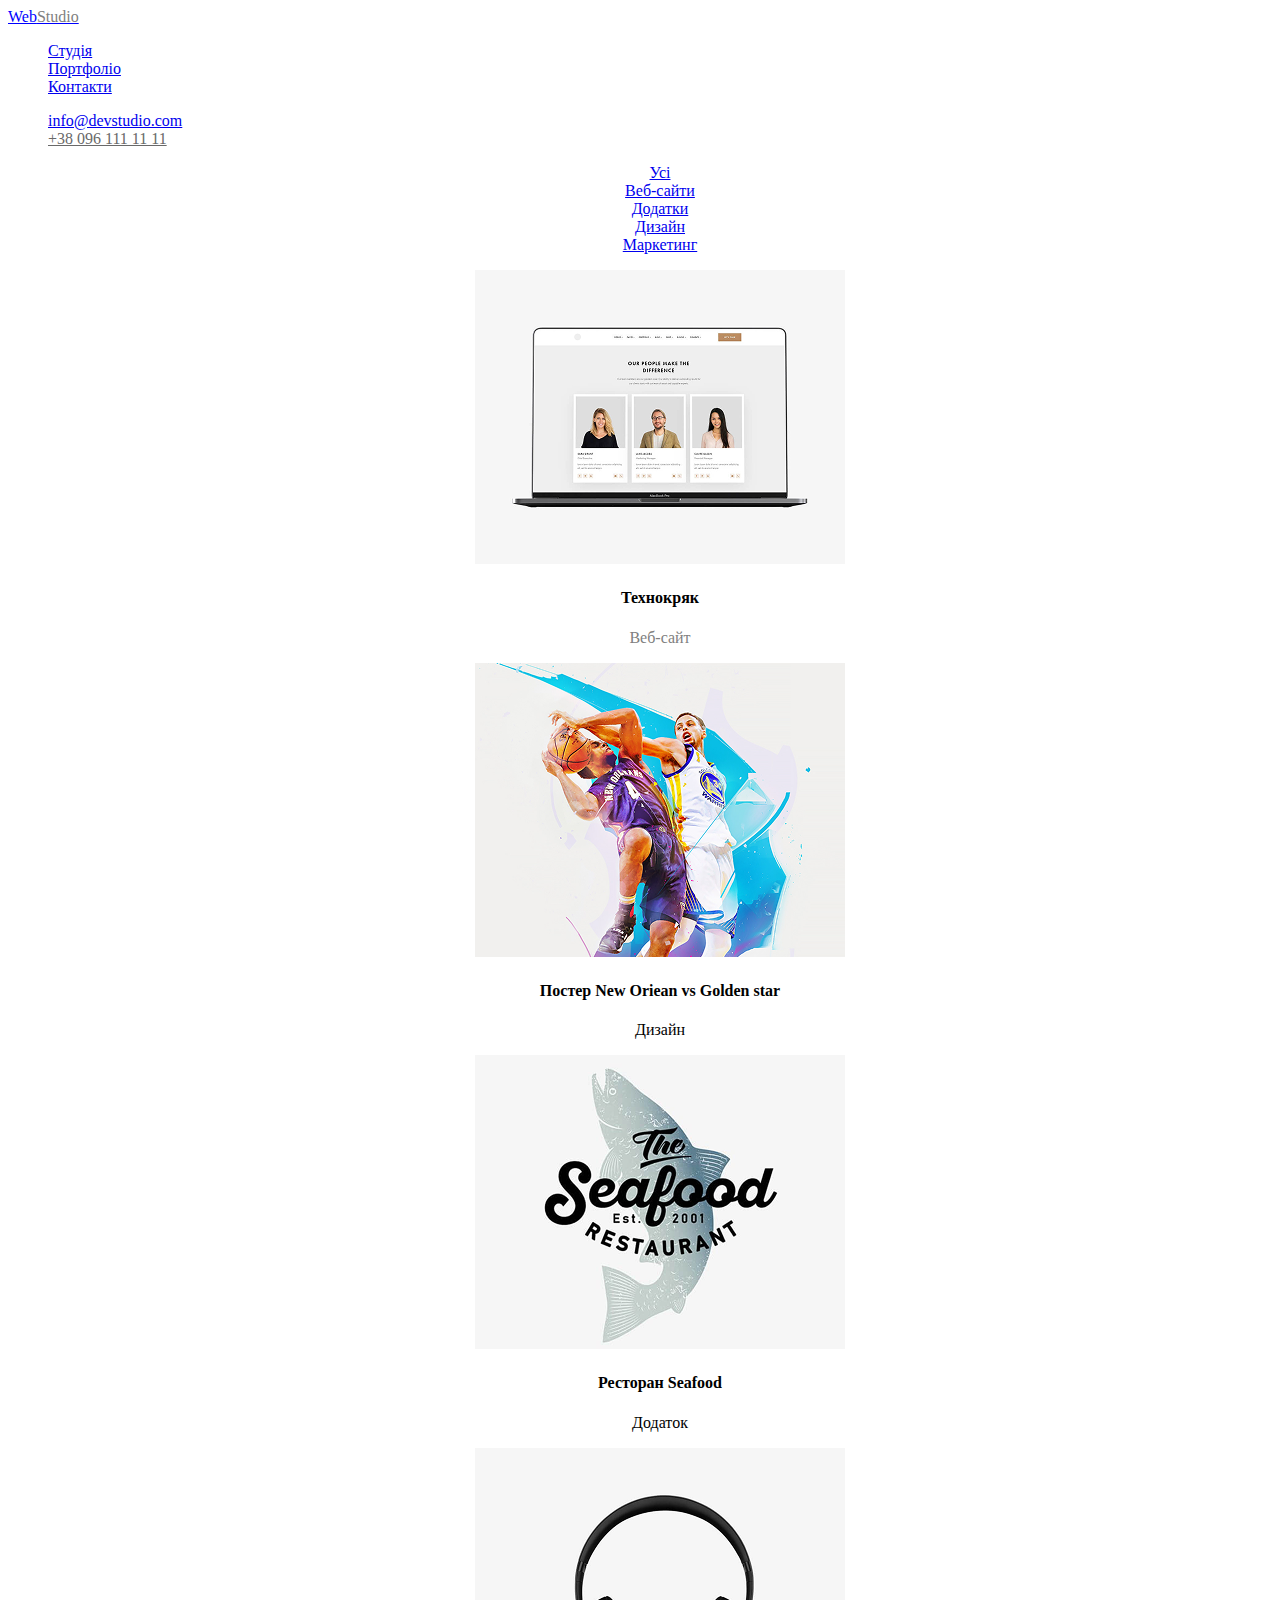
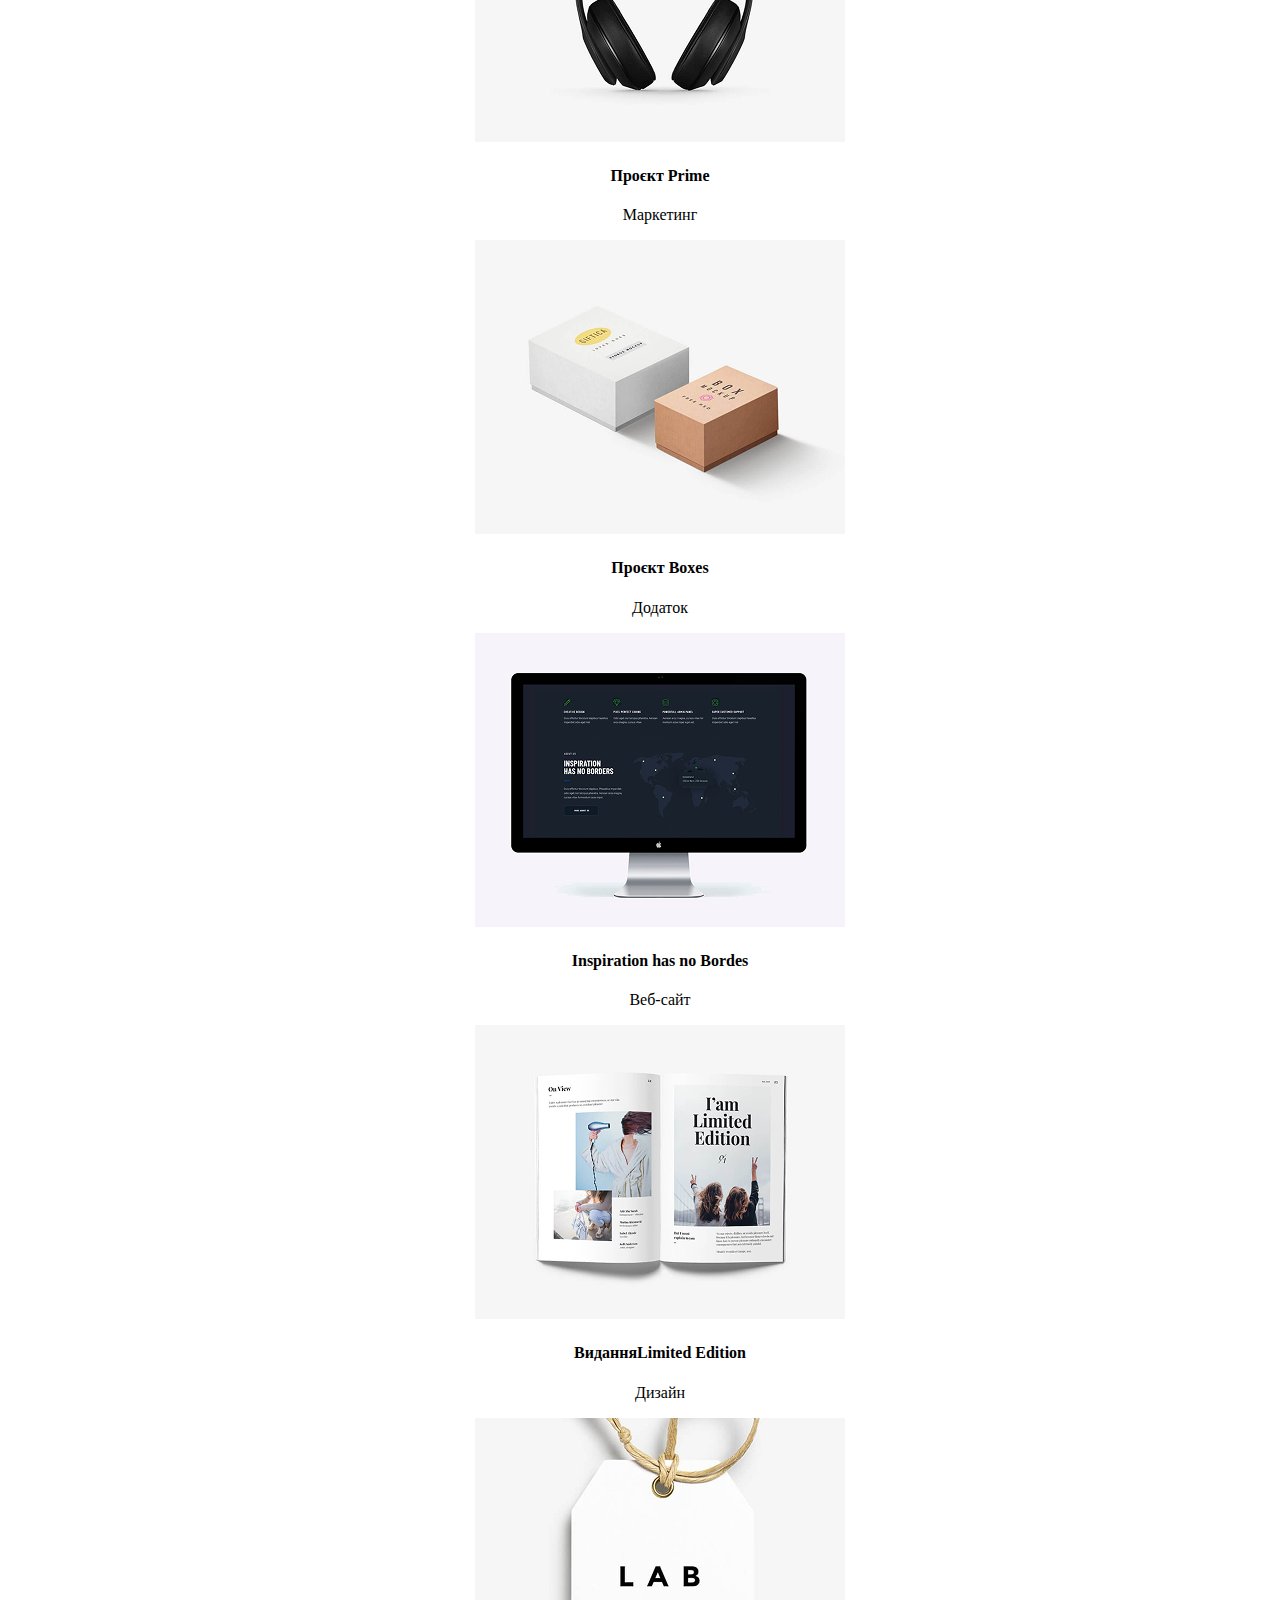
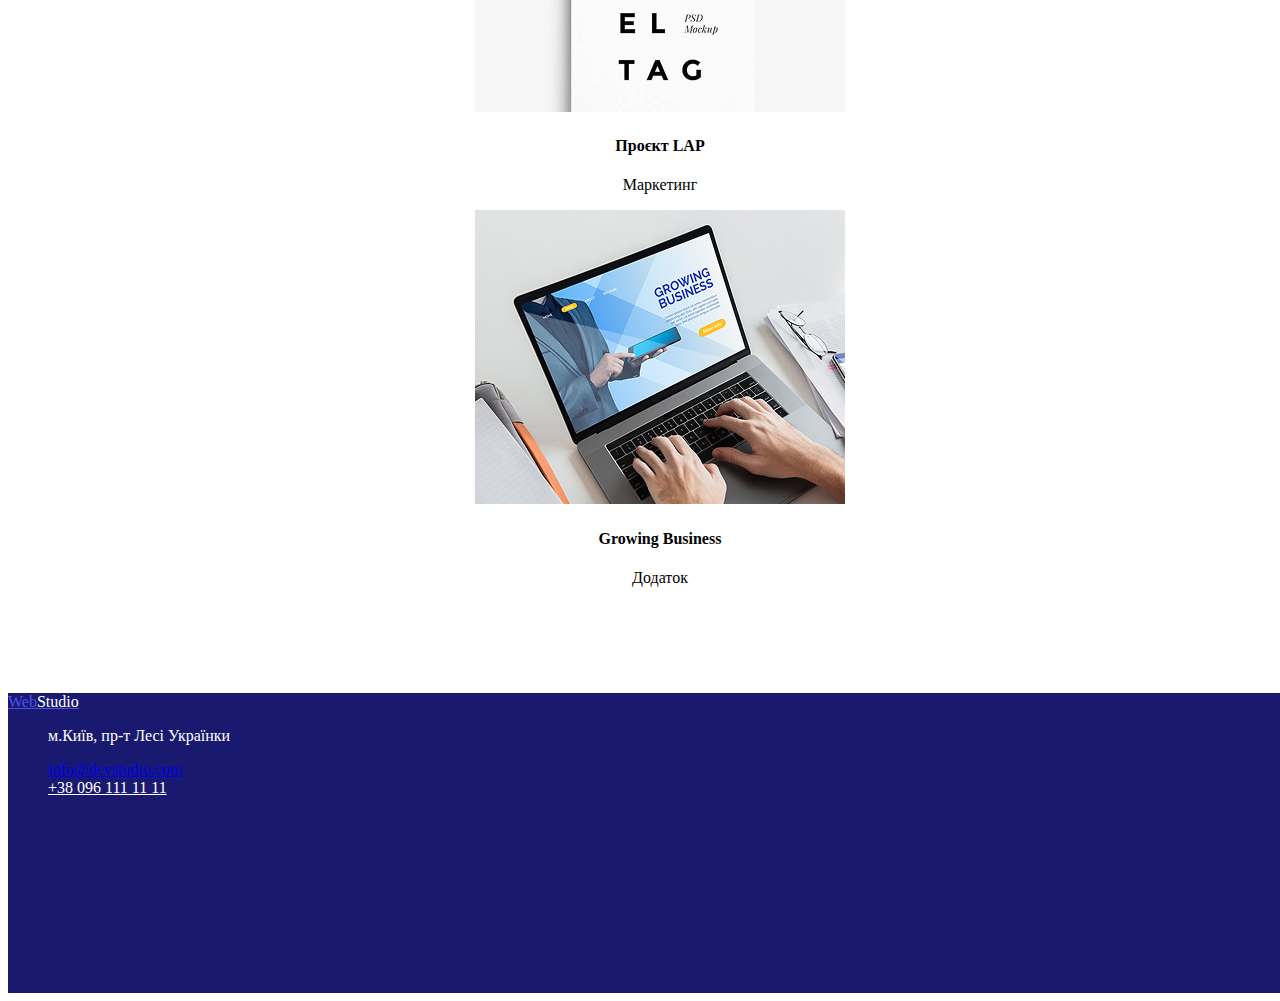
==== index2.html @ ad492bf4 "hw5" ====
<!DOCTYPE html>
<html lang="en">
<head>
    <meta charset="UTF-8">
    <meta name="viewport" content="width=device-width, initial-scale=1.0">
    <title>Document</title>
</head>
<body>
      <header>
        <a href="https://www.figma.com/design/kdAuQh8S4CzHE70obav3Wc/WebStudio?node-id=0-1&p=f&t=rvBPKRNyvYfGpiF7-0" style="color: blue;" target="_blank">Web<span style="color: gray;">Studio</span></a>
       <nav> 
        <ul style="list-style: none;">
                <li><a href="index.html">Студія</a></li>
                <li><a href="index2.html">Портфоліо</a></li>
                <li><a href="https://www.figma.com/design/kdAuQh8S4CzHE70obav3Wc/WebStudio?node-id=0-1&p=f&t=rvBPKRNyvYfGpiF7-0" target="_blank">Контакти</a></li>
    </ul>
</nav>

<ul style="list-style: none;">
    <li><a href="mailto:info@devstudio.com">info@devstudio.com</a></li>
                <li><a href="tel:+380961111111" style="color: dimgray;">+38 096 111 11 11</a></li>
</ul>
   </header>

   <main>
    <center>
    <nav>
    <ul style="list-style: none;">
    <li><a href="index2.html">Усі</a></li>
    <li><a href="Портфоліо1.html">Веб-сайти</a></li>
    <li><a href="Портфоліо2.html">Додатки</a></li>
    <li><a href="Портфоліо3.html">Дизайн</a></li>
    <li><a href="Портфоліо4.html">Маркетинг</a></li>
    </ul>
    </nav>

<section>
    <ul style="list-style: none;">
        <li><img src="Портфоліо.png" alt="Не вдалося відкрити зображення"><h4>Технокряк</h4><p style="color: gray;">Веб-сайт</p></li>
        <li><img src="Портфоліо2.png" alt="Не вдалося відкрити зображення"><h4>Постер New Oriean vs Golden star</h4>Дизайн<p style="color: gray;"></p></li>
        <li><img src="Портфоліо3.png" alt="Не вдалося відкрити зображення"><h4>Ресторан Seafood</h4>Додаток<p style="color: gray;"></p></li>
    </ul>

    <ul style="list-style: none;">
        <li><img src="Портфоліо4.png" alt="Не вдалося відкрити зображення"><h4>Проєкт Prime</h4>Маркетинг<p style="color: gray;"></p></li>
        <li><img src="Портфоліо5.png" alt="Не вдалося відкрити зображення"><h4>Проєкт Boxes</h4>Додаток<p style="color: gray;"></p></li>
        <li><img src="Портфоліо6.png" alt="Не вдалося відкрити зображення"><h4>Inspiration has no Bordes</h4>Веб-сайт<p style="color: gray;"></p></li>
    </ul>
     
    <ul style="list-style: none;">
        <li><img src="Портфоліо7.png" alt="Не вдалося відкрити зображення"><h4>ВиданняLimited Edition</h4>Дизайн<p style="color: gray;"></p></li>
        <li><img src="Портфоліо8.png" alt="Не вдалося відкрити зображення"><h4>Проєкт LAP</h4>Маркетинг<p style="color: gray;"></p></li>
        <li><img src="Портфоліо9.png" alt="Не вдалося відкрити зображення"><h4>Growing Business</h4>Додаток<p style="color: gray;"></p></li>
    </ul>
    </section>
    </center>
    </main>
<br>
<br>
<br>
<br>
<br>
    <footer style="background-color:midnightblue ; color: white; height: 300px; width: 1600px;">
    <a href="https://www.figma.com/design/kdAuQh8S4CzHE70obav3Wc/WebStudio?node-id=0-1&p=f&t=rvBPKRNyvYfGpiF7-0" style="color:rgb(80, 80, 241);" target="_blank">Web<span style="color: white;">Studio</span></a>
    <ul  style="list-style: none;">
                <li><p>м.Київ, пр-т Лесі Українки</p></li>
                <li><a href="mailto:info@devstudio.com">info@devstudio.com</a></li>
                <li><a href="tel:" style="color: white;">+38 096 111 11 11</a></li>
    </ul>
   </footer>
</body>
</html>
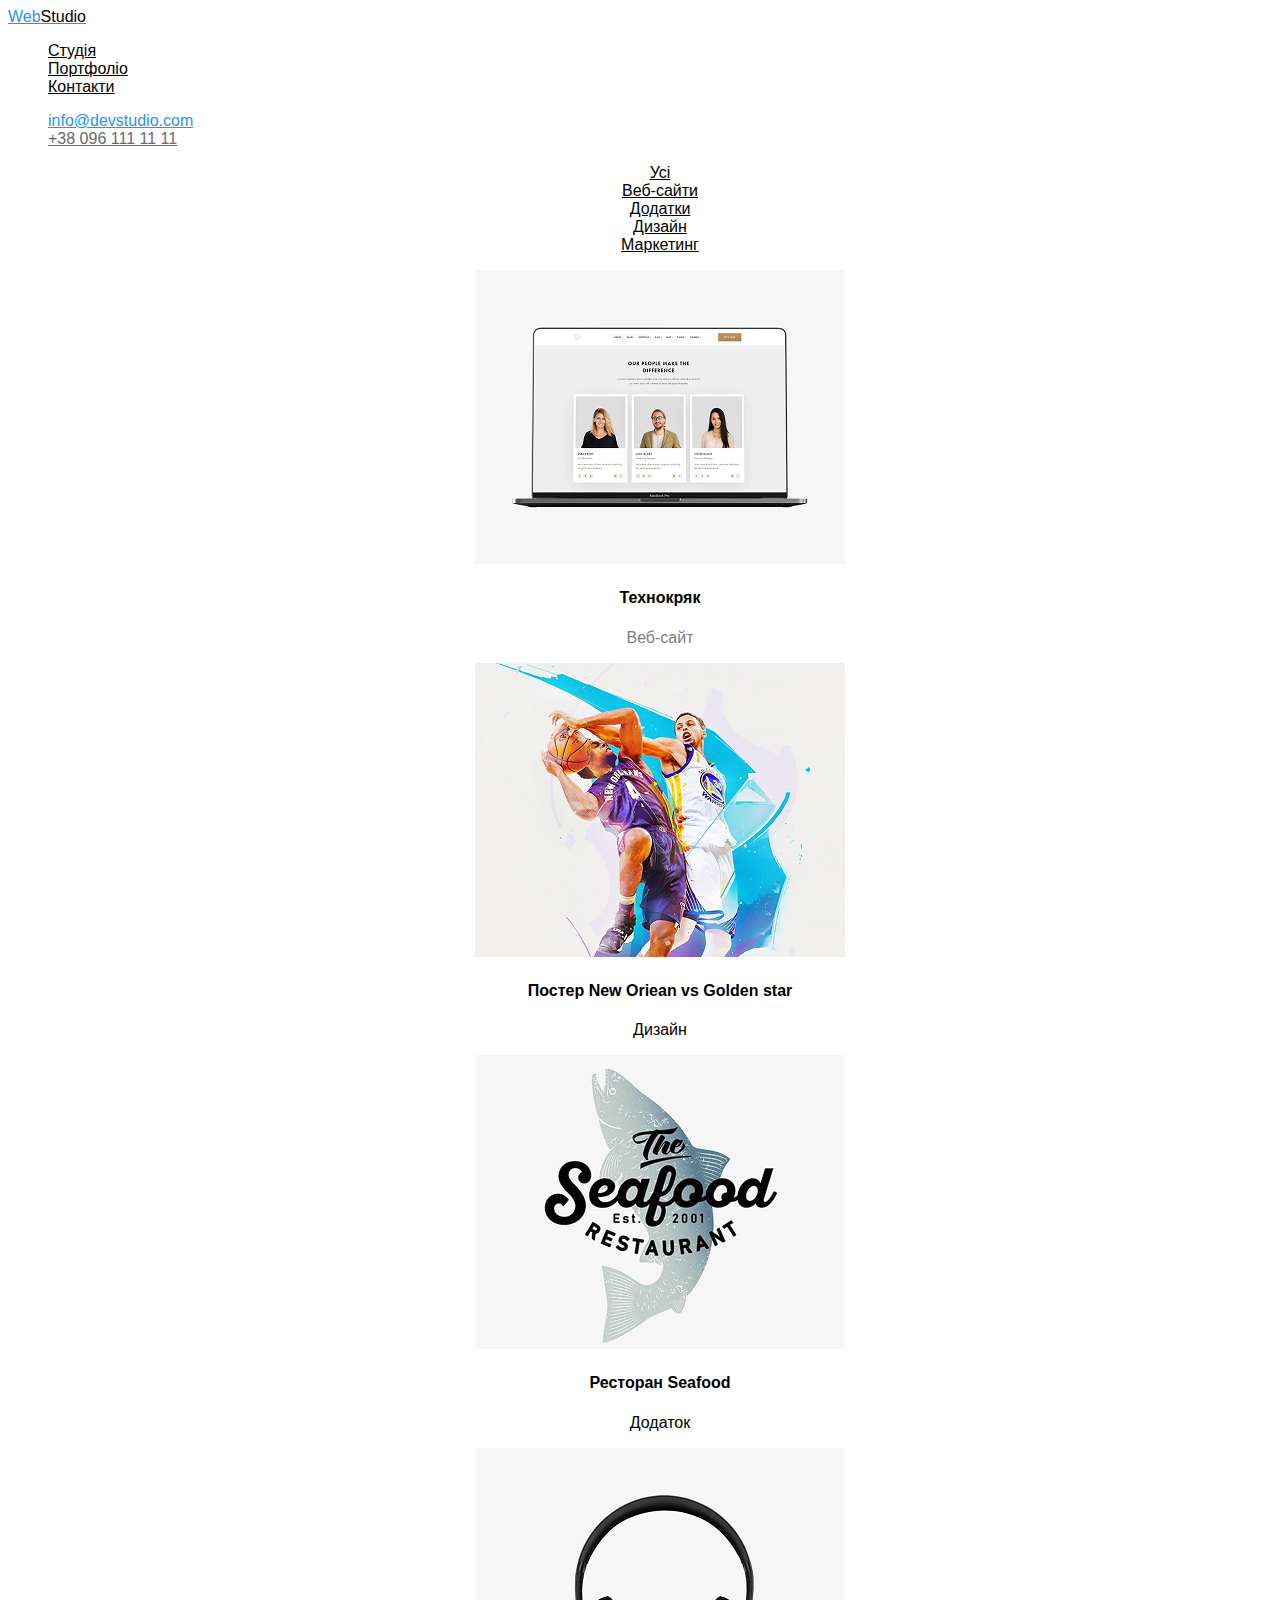
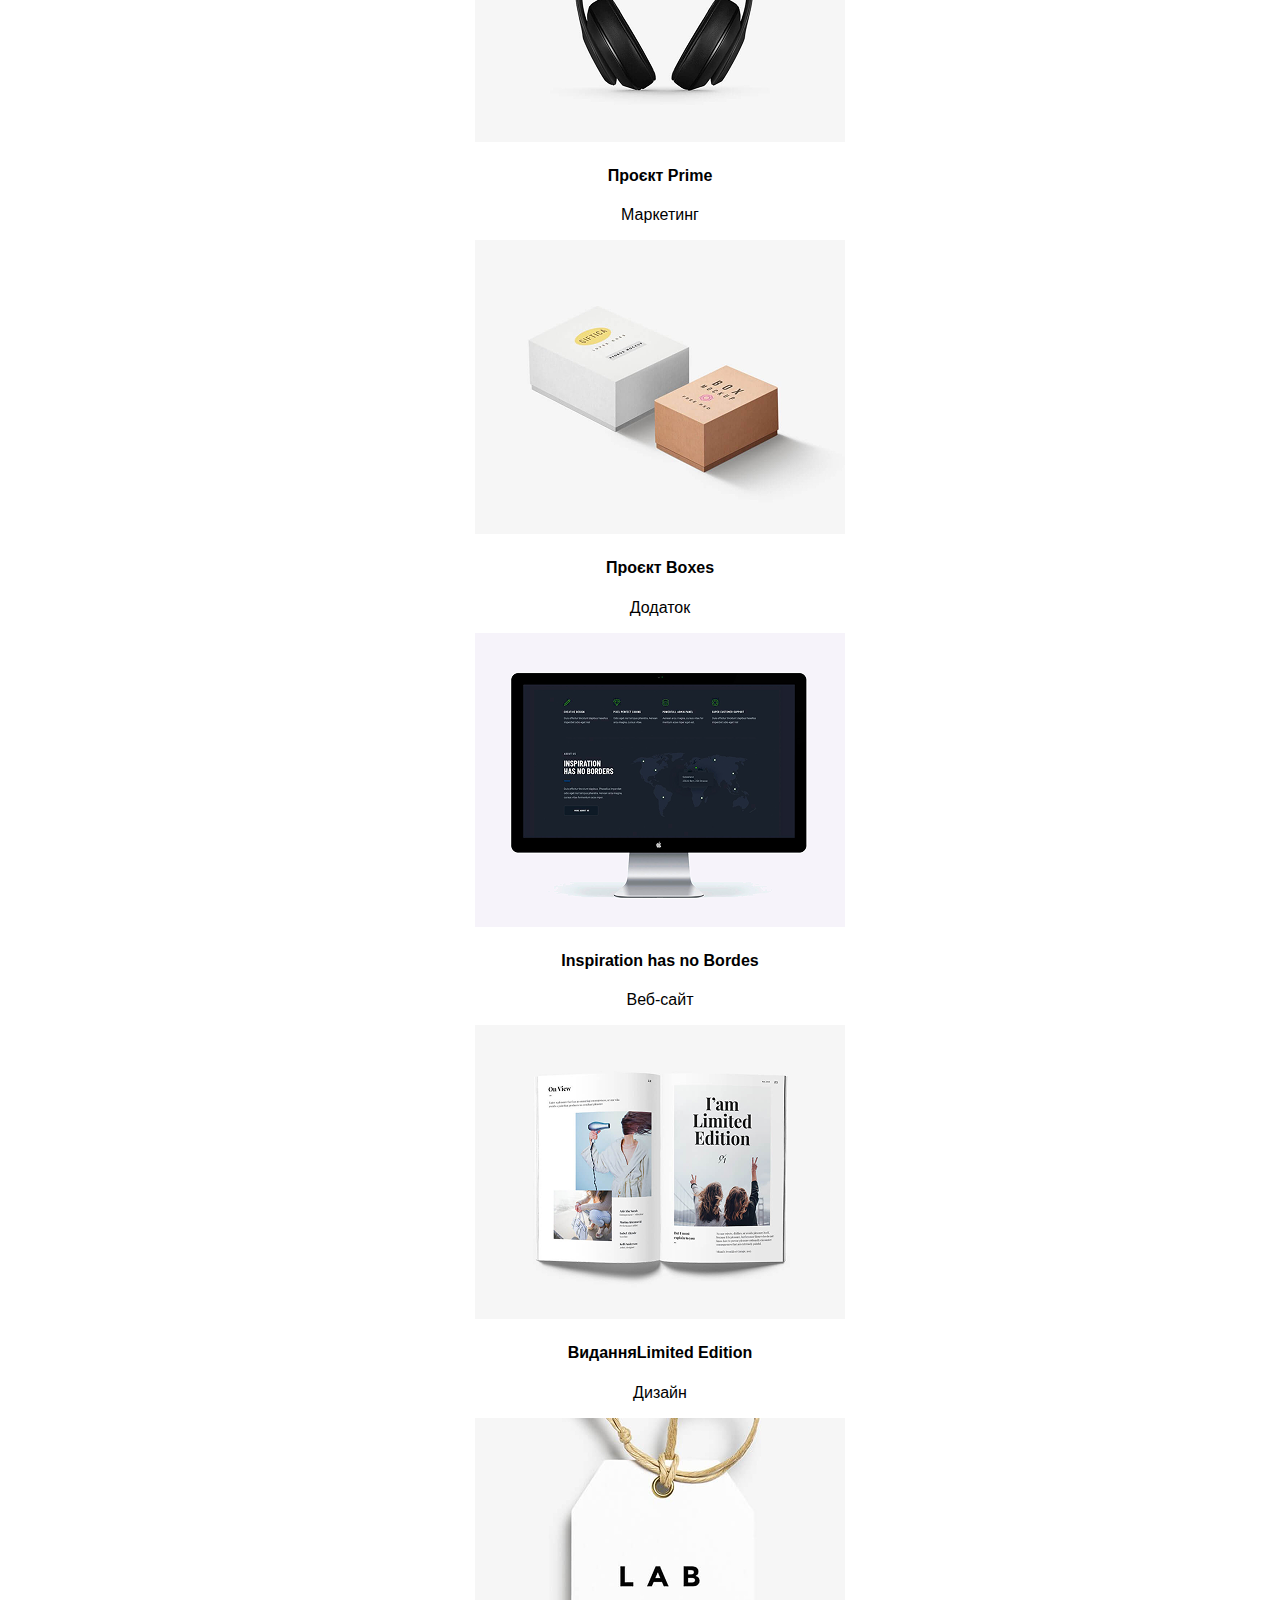
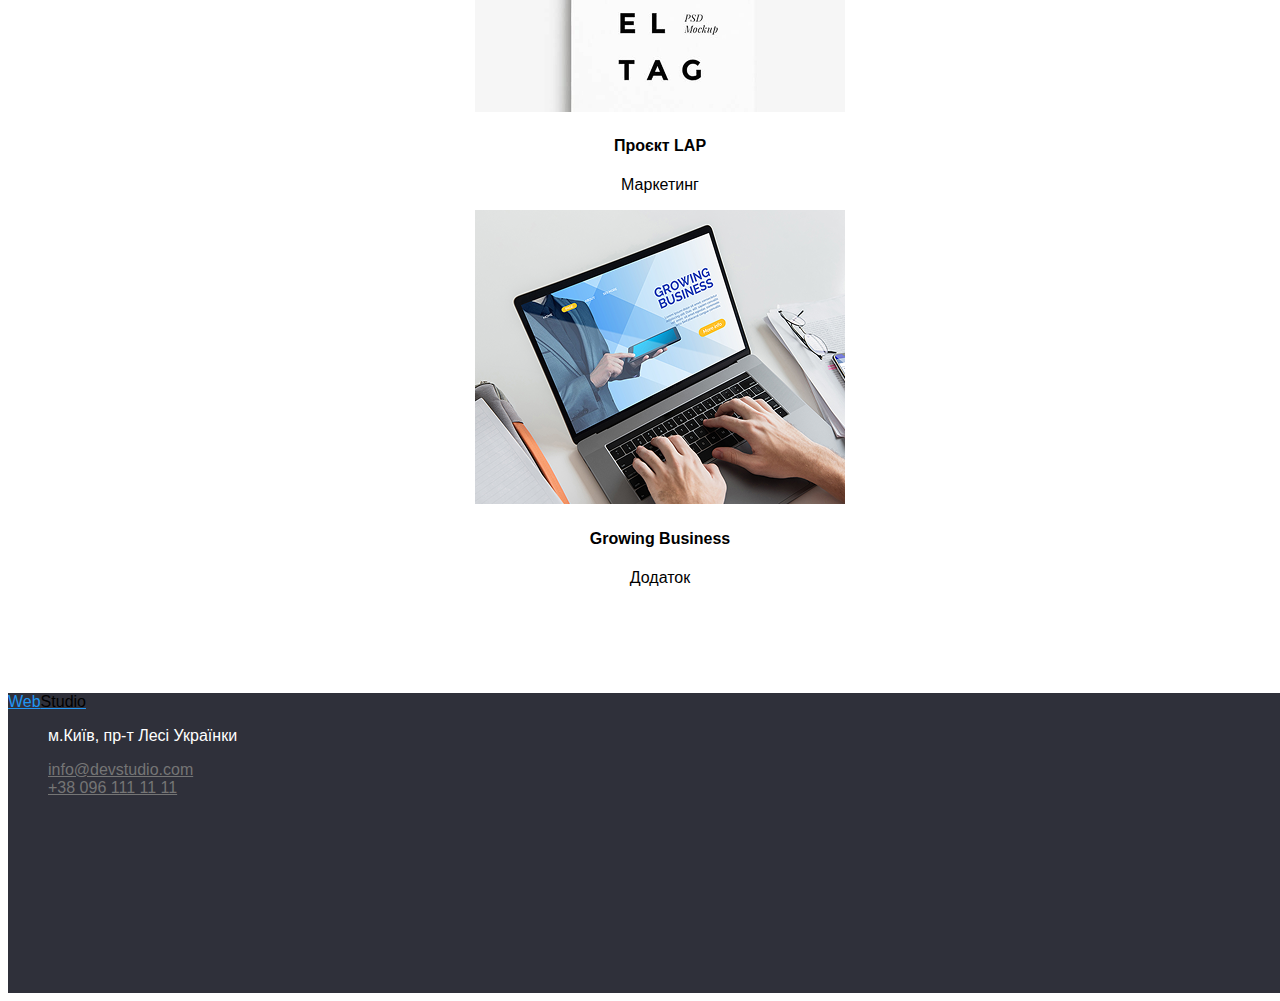
==== commit 09633429: "hw5" ====
--- a/index2.html
+++ b/index2.html
@@ -3,13 +3,21 @@
 <head>
     <meta charset="UTF-8">
     <meta name="viewport" content="width=device-width, initial-scale=1.0">
+   
+   <link rel="icon" type="image/png" href="/R.gif" sizes="96x96" />
+<link rel="icon" type="image/svg+xml" href="/R.gif" />
+<link rel="shortcut icon" href="R.gif" />
+<link rel="apple-touch-icon" sizes="180x180" href="R.gif" />
+<link rel="manifest" href="R.gif" />
+<link rel="stylesheet" href="styles.css">
+
     <title>Document</title>
 </head>
-<body>
+<body class="body2">
       <header>
-        <a href="https://www.figma.com/design/kdAuQh8S4CzHE70obav3Wc/WebStudio?node-id=0-1&p=f&t=rvBPKRNyvYfGpiF7-0" style="color: blue;" target="_blank">Web<span style="color: gray;">Studio</span></a>
+        <a href="https://www.figma.com/design/kdAuQh8S4CzHE70obav3Wc/WebStudio?node-id=0-1&p=f&t=rvBPKRNyvYfGpiF7-0" target="_blank" class="a1">Web<span class="span2">Studio</span></a>
        <nav> 
-        <ul style="list-style: none;">
+        <ul class="Uli2">
                 <li><a href="index.html">Студія</a></li>
                 <li><a href="index2.html">Портфоліо</a></li>
                 <li><a href="https://www.figma.com/design/kdAuQh8S4CzHE70obav3Wc/WebStudio?node-id=0-1&p=f&t=rvBPKRNyvYfGpiF7-0" target="_blank">Контакти</a></li>
@@ -17,7 +25,7 @@
 </nav>
 
 <ul style="list-style: none;">
-    <li><a href="mailto:info@devstudio.com">info@devstudio.com</a></li>
+    <li><a href="mailto:info@devstudio.com" class="a3">info@devstudio.com</a></li>
                 <li><a href="tel:+380961111111" style="color: dimgray;">+38 096 111 11 11</a></li>
 </ul>
    </header>
@@ -25,7 +33,7 @@
    <main>
     <center>
     <nav>
-    <ul style="list-style: none;">
+    <ul class="Uli3">
     <li><a href="index2.html">Усі</a></li>
     <li><a href="Портфоліо1.html">Веб-сайти</a></li>
     <li><a href="Портфоліо2.html">Додатки</a></li>
@@ -35,19 +43,19 @@
     </nav>
 
 <section>
-    <ul style="list-style: none;">
+    <ul>
         <li><img src="Портфоліо.png" alt="Не вдалося відкрити зображення"><h4>Технокряк</h4><p style="color: gray;">Веб-сайт</p></li>
         <li><img src="Портфоліо2.png" alt="Не вдалося відкрити зображення"><h4>Постер New Oriean vs Golden star</h4>Дизайн<p style="color: gray;"></p></li>
         <li><img src="Портфоліо3.png" alt="Не вдалося відкрити зображення"><h4>Ресторан Seafood</h4>Додаток<p style="color: gray;"></p></li>
     </ul>
 
-    <ul style="list-style: none;">
+    <ul>
         <li><img src="Портфоліо4.png" alt="Не вдалося відкрити зображення"><h4>Проєкт Prime</h4>Маркетинг<p style="color: gray;"></p></li>
         <li><img src="Портфоліо5.png" alt="Не вдалося відкрити зображення"><h4>Проєкт Boxes</h4>Додаток<p style="color: gray;"></p></li>
         <li><img src="Портфоліо6.png" alt="Не вдалося відкрити зображення"><h4>Inspiration has no Bordes</h4>Веб-сайт<p style="color: gray;"></p></li>
     </ul>
      
-    <ul style="list-style: none;">
+    <ul>
         <li><img src="Портфоліо7.png" alt="Не вдалося відкрити зображення"><h4>ВиданняLimited Edition</h4>Дизайн<p style="color: gray;"></p></li>
         <li><img src="Портфоліо8.png" alt="Не вдалося відкрити зображення"><h4>Проєкт LAP</h4>Маркетинг<p style="color: gray;"></p></li>
         <li><img src="Портфоліо9.png" alt="Не вдалося відкрити зображення"><h4>Growing Business</h4>Додаток<p style="color: gray;"></p></li>
@@ -60,12 +68,12 @@
 <br>
 <br>
 <br>
-    <footer style="background-color:midnightblue ; color: white; height: 300px; width: 1600px;">
-    <a href="https://www.figma.com/design/kdAuQh8S4CzHE70obav3Wc/WebStudio?node-id=0-1&p=f&t=rvBPKRNyvYfGpiF7-0" style="color:rgb(80, 80, 241);" target="_blank">Web<span style="color: white;">Studio</span></a>
+    <footer class="footer2">
+    <a href="https://www.figma.com/design/kdAuQh8S4CzHE70obav3Wc/WebStudio?node-id=0-1&p=f&t=rvBPKRNyvYfGpiF7-0" target="_blank" class="a2">Web<span class="span3">Studio</span></a>
     <ul  style="list-style: none;">
                 <li><p>м.Київ, пр-т Лесі Українки</p></li>
-                <li><a href="mailto:info@devstudio.com">info@devstudio.com</a></li>
-                <li><a href="tel:" style="color: white;">+38 096 111 11 11</a></li>
+                <li><a href="mailto:info@devstudio.com" class="a4">info@devstudio.com</a></li>
+                <li><a href="tel:" class="telF3">+38 096 111 11 11</a></li>
     </ul>
    </footer>
 </body>
--- a/styles.css
+++ b/styles.css
@@ -0,0 +1,172 @@
+/* НЕДОРОБЛЕННІ СТОРІНКИ */
+
+.Size1 {
+        font-size: 100px;
+}
+
+.Size2 {
+        font-size: 100px;
+}
+
+.Size3 {
+        font-size: 100px;
+}
+
+.Size4 {
+        font-size: 100px;
+}
+
+
+
+.ulP4 img {
+    width:600px ;
+    height:600px ;
+}
+
+.ulP3 img {
+    width:600px ;
+    height:600px ;
+}
+
+.ulP2 img {
+    width:600px ;
+    height:600px ;
+}
+
+.ulP1 img {
+    width:600px ;
+    height:600px ;
+}
+
+
+/* ПЕРША ЧАСТИНА ДОМАШНЬОГО */
+
+ul {
+    list-style: none;
+}
+
+.Body1 
+    {width: 1600px; margin: 0 auto;
+}
+
+span {
+    color: #000000;
+     font-family: Arial, Helvetica, sans-serif;
+    }
+
+.aMain1 {color: #2196F3;
+     font-family: Arial, Helvetica, sans-serif;
+    }
+
+.sectionMain1 {
+    background-color:#2F303A;
+     height: 600px; width: 1600px;
+      color: white;
+       margin: 0 auto;
+    }
+
+.Tel1 {
+    color: #757575;
+}
+
+.h1 {
+    text-align: center;
+     font-family: Arial, Helvetica, sans-serif;
+    }
+
+#button1 
+{background-color: darkblue;
+     color: white;
+      width: 150px; height: 40px;
+    }
+
+.ULmain3 img {
+    height: 260px; width: 270px;
+}
+
+.footerMain {
+    background-color:#2F303A;
+     color: white;
+      height: 300px; width: 1600px
+    }
+.aMain2 
+{
+    color:#2196F3;
+    font-family: Arial, Helvetica, sans-serif;
+}
+
+.Tel2 {
+    color:#757575;
+}
+
+th {
+    font-family: Arial, Helvetica, sans-serif;
+}
+
+td > p {
+    font-family: Arial, Helvetica, sans-serif;
+}
+
+.sectionMain2 {
+    font-family: Arial, Helvetica, sans-serif;
+}
+
+.mailto {
+    color: #757575;
+}
+
+nav {
+    font-family: Arial, Helvetica, sans-serif;
+}
+
+
+/* ПОРТФОЛІО */
+
+.a1 {
+   color: #2196F3;
+}
+
+.span2 {
+    color: #000000;
+}
+
+.body2 * {font-family: Arial, Helvetica, sans-serif;}
+
+.footer2 {
+    background-color:#2F303A
+    ; color: white;
+     height: 300px; width: 1600px;
+}
+
+.telF3 {
+    color: #757575;
+}
+
+.a2 {
+   color: #2196F3;
+}
+
+.span3 {
+    color: #000000;
+}
+
+.a3 {
+    color: #2196F3;
+}
+
+.a4 {
+    color: #757575;
+}
+
+.Uli2 a {
+    color: #000000;
+}
+
+.Uli3 a {
+    color: #000000;
+}
+
+
+
+
+
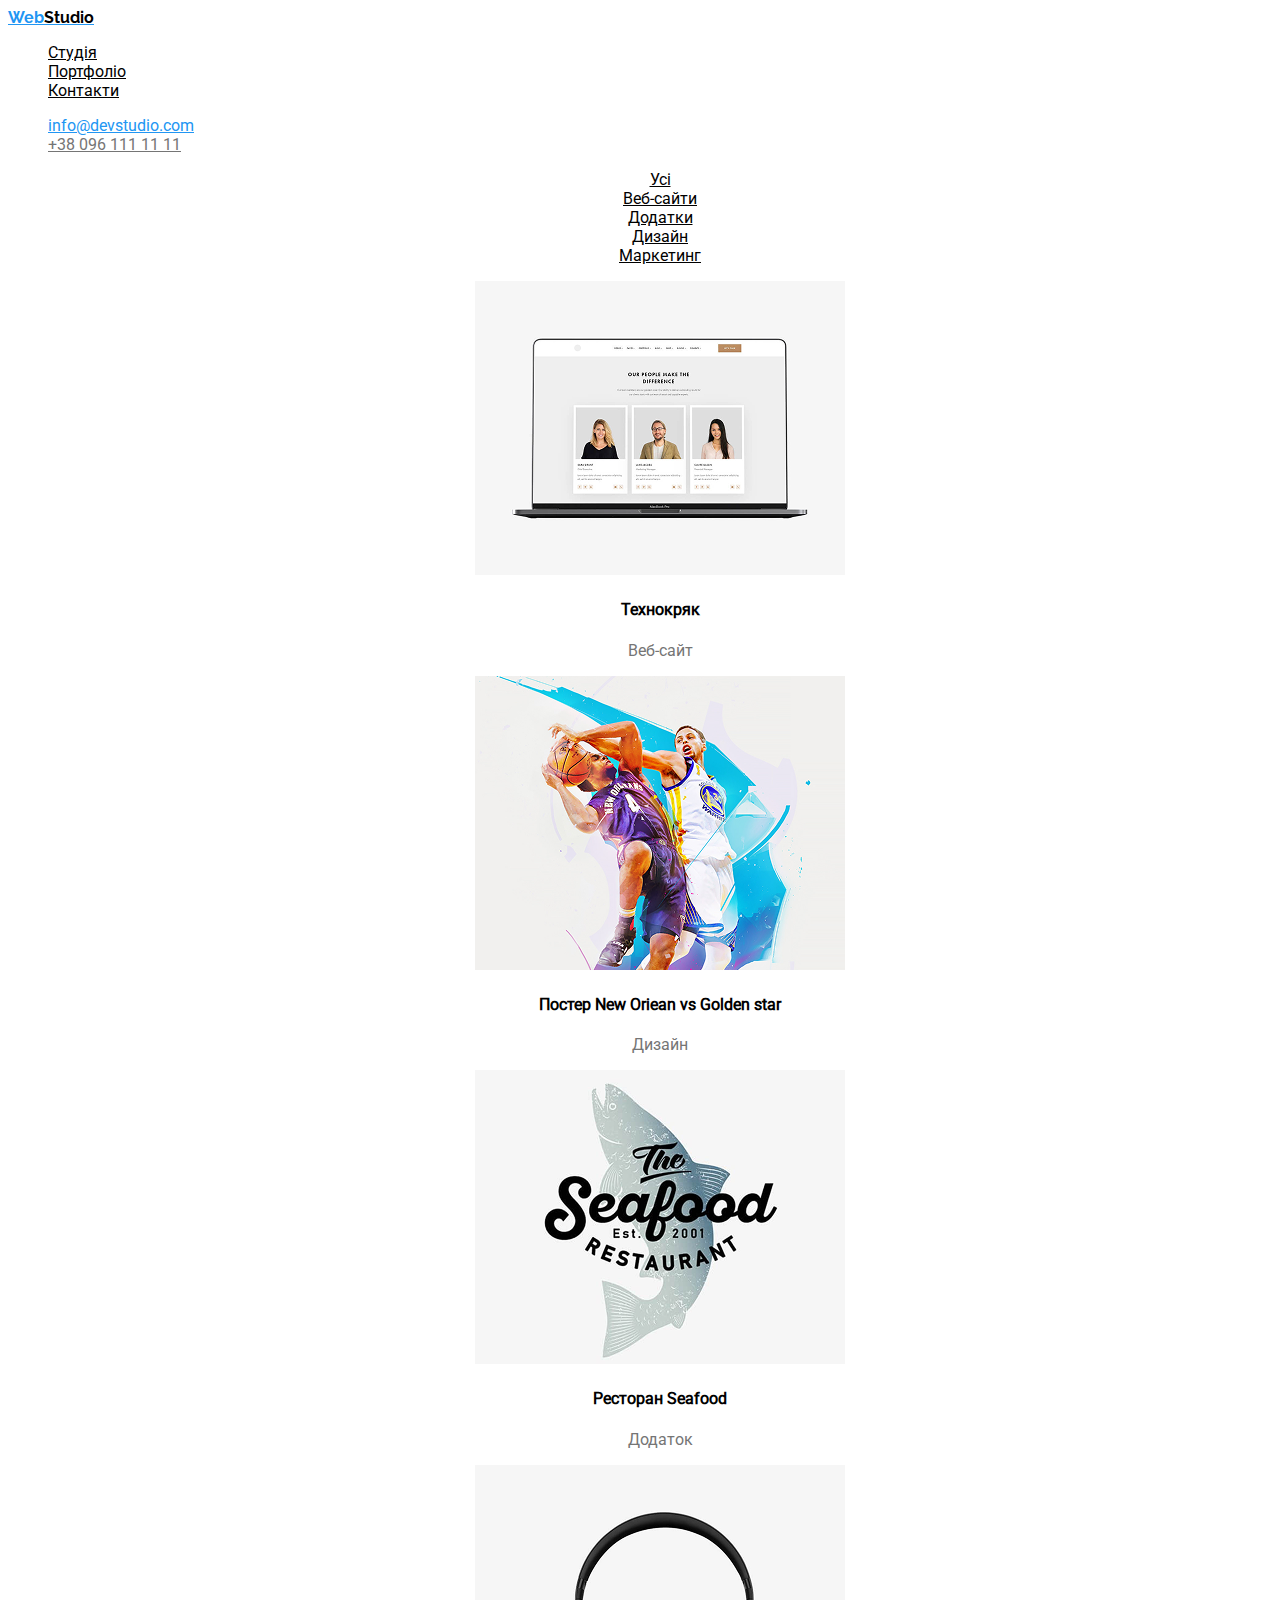
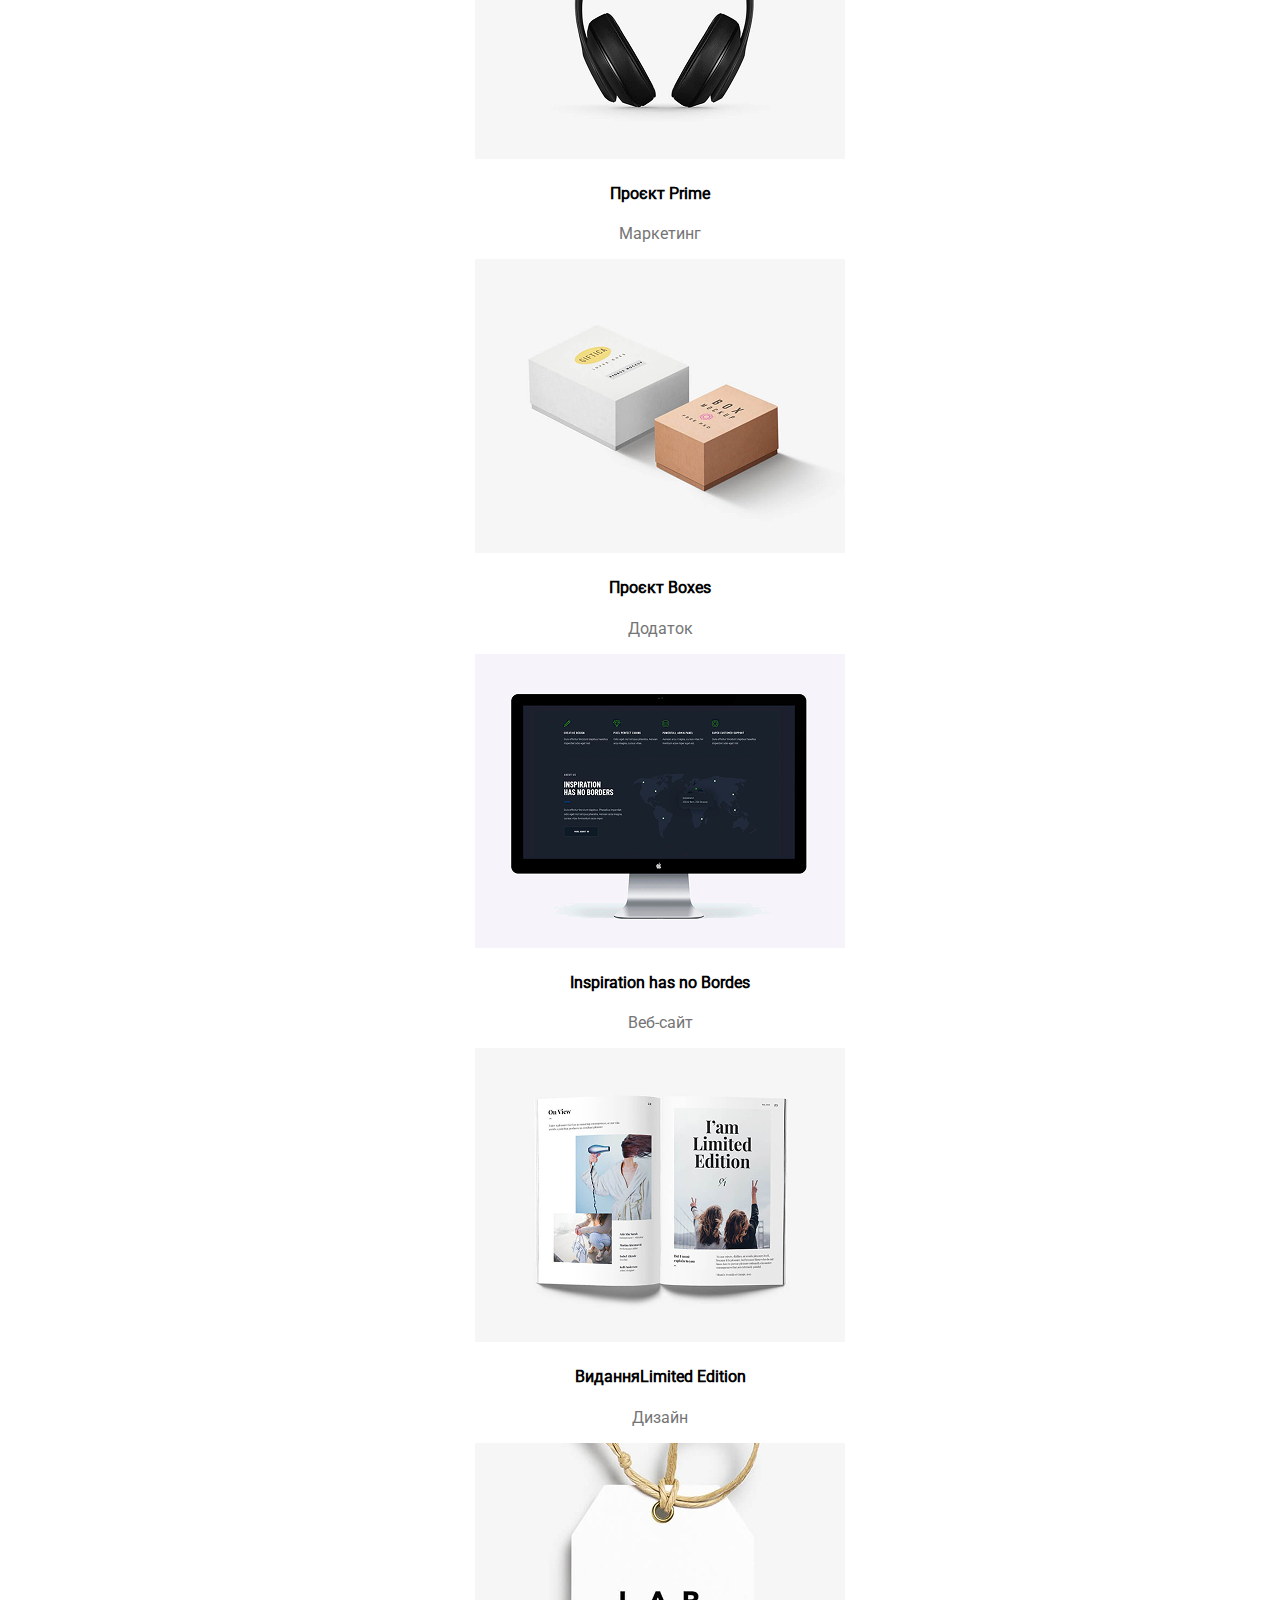
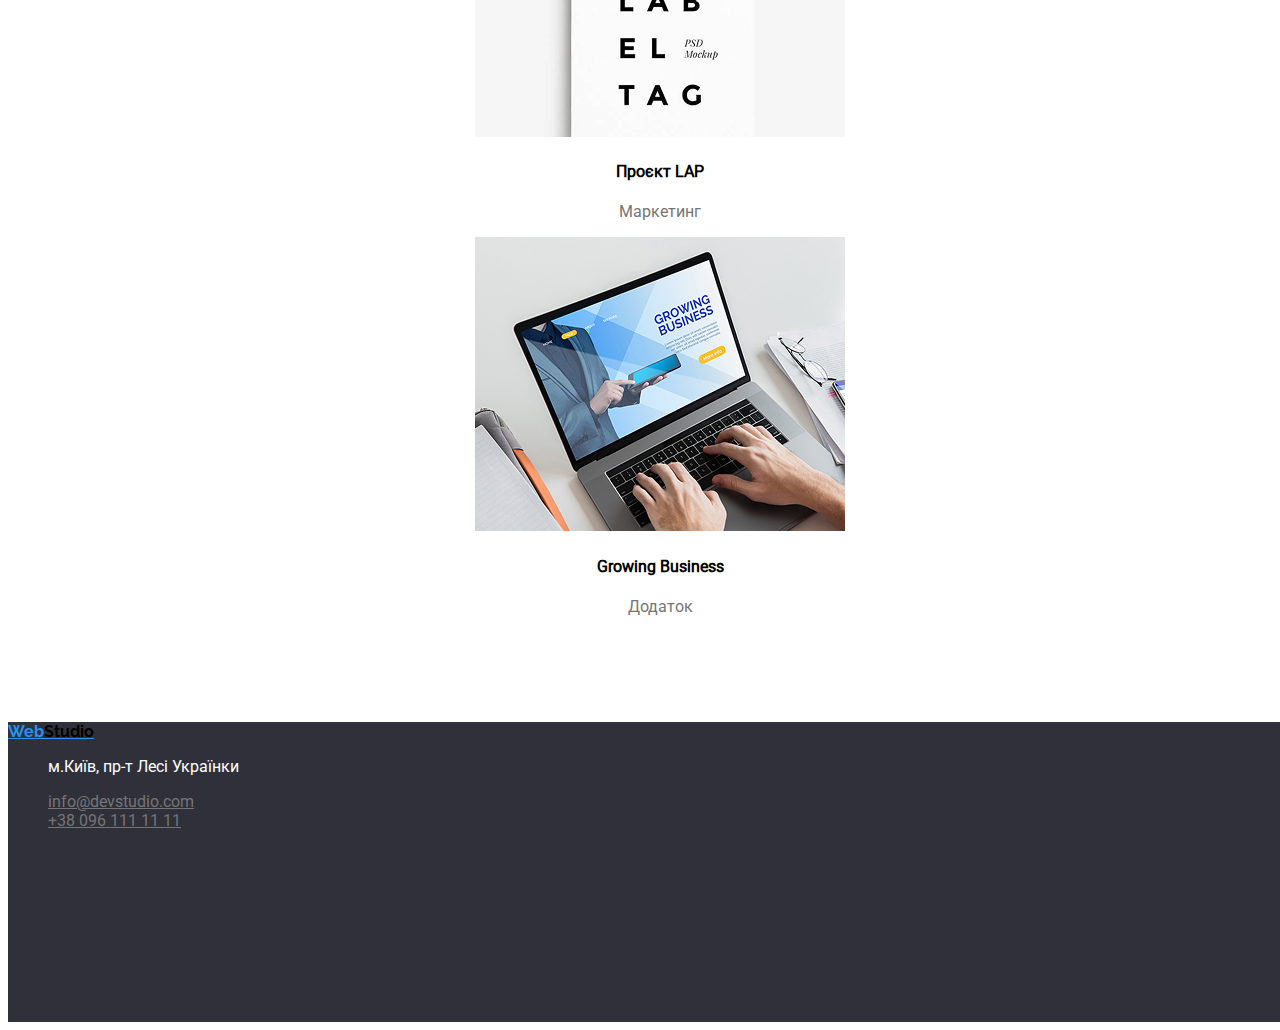
==== commit 549dd21f: "hw5" ====
--- a/index2.html
+++ b/index2.html
@@ -15,7 +15,7 @@
 </head>
 <body class="body2">
       <header>
-        <a href="https://www.figma.com/design/kdAuQh8S4CzHE70obav3Wc/WebStudio?node-id=0-1&p=f&t=rvBPKRNyvYfGpiF7-0" target="_blank" class="a1">Web<span class="span2">Studio</span></a>
+        <a href="https://www.figma.com/design/kdAuQh8S4CzHE70obav3Wc/WebStudio?node-id=0-1&p=f&t=rvBPKRNyvYfGpiF7-0" target="_blank" class="a1">Web<span>Studio</span></a>
        <nav> 
         <ul class="Uli2">
                 <li><a href="index.html">Студія</a></li>
@@ -24,9 +24,9 @@
     </ul>
 </nav>
 
-<ul style="list-style: none;">
+<ul>
     <li><a href="mailto:info@devstudio.com" class="a3">info@devstudio.com</a></li>
-                <li><a href="tel:+380961111111" style="color: dimgray;">+38 096 111 11 11</a></li>
+                <li><a href="tel:+380961111111" class="TelM">+38 096 111 11 11</a></li>
 </ul>
    </header>
 
@@ -35,30 +35,30 @@
     <nav>
     <ul class="Uli3">
     <li><a href="index2.html">Усі</a></li>
-    <li><a href="Портфоліо1.html">Веб-сайти</a></li>
-    <li><a href="Портфоліо2.html">Додатки</a></li>
-    <li><a href="Портфоліо3.html">Дизайн</a></li>
-    <li><a href="Портфоліо4.html">Маркетинг</a></li>
+    <li><a href="Portfolio.png">Веб-сайти</a></li>
+    <li><a href="Portfolio2.png">Додатки</a></li>
+    <li><a href="Portfolio3.png">Дизайн</a></li>
+    <li><a href="Portfolio4.png">Маркетинг</a></li>
     </ul>
     </nav>
 
-<section>
+<section class="style">
     <ul>
-        <li><img src="Портфоліо.png" alt="Не вдалося відкрити зображення"><h4>Технокряк</h4><p style="color: gray;">Веб-сайт</p></li>
-        <li><img src="Портфоліо2.png" alt="Не вдалося відкрити зображення"><h4>Постер New Oriean vs Golden star</h4>Дизайн<p style="color: gray;"></p></li>
-        <li><img src="Портфоліо3.png" alt="Не вдалося відкрити зображення"><h4>Ресторан Seafood</h4>Додаток<p style="color: gray;"></p></li>
+        <li><img src="Portfolio.png" alt="Не вдалося відкрити зображення"><h4>Технокряк</h4><p>Веб-сайт</p></li>
+        <li><img src="Portfolio2.png" alt="Не вдалося відкрити зображення"><h4>Постер New Oriean vs Golden star</h4><p>Дизайн</p></li>
+        <li><img src="Portfolio3.png" alt="Не вдалося відкрити зображення"><h4>Ресторан Seafood</h4><p>Додаток<p></li>
     </ul>
 
     <ul>
-        <li><img src="Портфоліо4.png" alt="Не вдалося відкрити зображення"><h4>Проєкт Prime</h4>Маркетинг<p style="color: gray;"></p></li>
-        <li><img src="Портфоліо5.png" alt="Не вдалося відкрити зображення"><h4>Проєкт Boxes</h4>Додаток<p style="color: gray;"></p></li>
-        <li><img src="Портфоліо6.png" alt="Не вдалося відкрити зображення"><h4>Inspiration has no Bordes</h4>Веб-сайт<p style="color: gray;"></p></li>
+        <li><img src="Portfolio4.png" alt="Не вдалося відкрити зображення"><h4>Проєкт Prime</h4><p>Маркетинг</p></li>
+        <li><img src="Portfolio5.png" alt="Не вдалося відкрити зображення"><h4>Проєкт Boxes</h4><p>Додаток</p></li>
+        <li><img src="Portfolio6.png" alt="Не вдалося відкрити зображення"><h4>Inspiration has no Bordes</h4><p>Веб-сайт</p></li>
     </ul>
      
     <ul>
-        <li><img src="Портфоліо7.png" alt="Не вдалося відкрити зображення"><h4>ВиданняLimited Edition</h4>Дизайн<p style="color: gray;"></p></li>
-        <li><img src="Портфоліо8.png" alt="Не вдалося відкрити зображення"><h4>Проєкт LAP</h4>Маркетинг<p style="color: gray;"></p></li>
-        <li><img src="Портфоліо9.png" alt="Не вдалося відкрити зображення"><h4>Growing Business</h4>Додаток<p style="color: gray;"></p></li>
+        <li><img src="Portfolio7.png" alt="Не вдалося відкрити зображення"><h4>ВиданняLimited Edition</h4><p>Дизайн</p></li>
+        <li><img src="Portfolio8.png" alt="Не вдалося відкрити зображення"><h4>Проєкт LAP</h4><p>Маркетинг</p></li>
+        <li><img src="Portfolio9.png" alt="Не вдалося відкрити зображення"><h4>Growing Business</h4><p>Додаток</p></li>
     </ul>
     </section>
     </center>
@@ -71,7 +71,7 @@
     <footer class="footer2">
     <a href="https://www.figma.com/design/kdAuQh8S4CzHE70obav3Wc/WebStudio?node-id=0-1&p=f&t=rvBPKRNyvYfGpiF7-0" target="_blank" class="a2">Web<span class="span3">Studio</span></a>
     <ul  style="list-style: none;">
-                <li><p>м.Київ, пр-т Лесі Українки</p></li>
+                <li><p id="p">м.Київ, пр-т Лесі Українки</p></li>
                 <li><a href="mailto:info@devstudio.com" class="a4">info@devstudio.com</a></li>
                 <li><a href="tel:" class="telF3">+38 096 111 11 11</a></li>
     </ul>
--- a/styles.css
+++ b/styles.css
@@ -1,45 +1,47 @@
-/* НЕДОРОБЛЕННІ СТОРІНКИ */
-
-.Size1 {
-        font-size: 100px;
-}
-
-.Size2 {
-        font-size: 100px;
-}
-
-.Size3 {
-        font-size: 100px;
-}
-
-.Size4 {
-        font-size: 100px;
-}
-
-
-
-.ulP4 img {
-    width:600px ;
-    height:600px ;
-}
-
-.ulP3 img {
-    width:600px ;
-    height:600px ;
-}
-
-.ulP2 img {
-    width:600px ;
-    height:600px ;
-}
-
-.ulP1 img {
-    width:600px ;
-    height:600px ;
-}
-
 
 /* ПЕРША ЧАСТИНА ДОМАШНЬОГО */
+
+@font-face {
+    font-family: Roboto-Regular ;
+    src: url(./assets/fonts/Roboto-Regular.ttf)
+    format(TrueType);
+    font-weight: 400;
+    font-style: normal;
+}
+
+@font-face {
+    font-family:Raleway-Bold;
+    src: url(assets/fonts/Raleway-Bold.ttf)
+    format(TrueType);
+     font-weight: 400;
+    font-style: normal;
+}
+
+.aMain1 {color: #2196F3;
+     font-family:Raleway-Bold;
+    }
+
+    .Studio {
+         font-family:Raleway-Bold;
+    }
+
+.ULmain1{
+    font-family: Roboto-Regular ;
+}
+
+.gmail {
+   font-family: Roboto-Regular;
+}
+
+.Tel1 {
+    font-family: Roboto-Regular;
+    color: #757575;
+}
+
+table {
+    font-family:Roboto-Regular ;
+    font-size:14px;
+}
 
 ul {
     list-style: none;
@@ -51,12 +53,8 @@
 
 span {
     color: #000000;
-     font-family: Arial, Helvetica, sans-serif;
-    }
-
-.aMain1 {color: #2196F3;
-     font-family: Arial, Helvetica, sans-serif;
-    }
+    }
+
 
 .sectionMain1 {
     background-color:#2F303A;
@@ -65,19 +63,33 @@
        margin: 0 auto;
     }
 
-.Tel1 {
-    color: #757575;
-}
 
 .h1 {
     text-align: center;
-     font-family: Arial, Helvetica, sans-serif;
+     font-family:Roboto-Regular;
+     height:60px ;
     }
 
 #button1 
-{background-color: darkblue;
+{background-color: #2196F3;
      color: white;
       width: 150px; height: 40px;
+      font-family:Roboto-Regular;
+      border-radius:4px;
+    }
+
+    .h2 {
+        font-family: Roboto-Regular ;
+        font-size: 42px;
+    }
+
+    .H2 {
+        font-family: Roboto-Regular;
+        font-size: 42px; 
+    }
+
+    .sectionMain2 {
+        font-family:Roboto-Regular ;
     }
 
 .ULmain3 img {
@@ -87,50 +99,75 @@
 .footerMain {
     background-color:#2F303A;
      color: white;
-      height: 300px; width: 1600px
-    }
+      height: 300px; width: 1600px;
+    }
+
+
 .aMain2 
 {
     color:#2196F3;
-    font-family: Arial, Helvetica, sans-serif;
-}
+    font-family:Raleway-Bold;
+}
+
 
 .Tel2 {
     color:#757575;
-}
-
-th {
-    font-family: Arial, Helvetica, sans-serif;
-}
+    font-family:Roboto-Regular ;
+}
+
 
 td > p {
-    font-family: Arial, Helvetica, sans-serif;
-}
-
-.sectionMain2 {
-    font-family: Arial, Helvetica, sans-serif;
-}
+    font-family:Roboto-Regular;
+}
+
 
 .mailto {
     color: #757575;
-}
-
-nav {
-    font-family: Arial, Helvetica, sans-serif;
-}
+    font-family: Roboto-Regular;
+}
+
+#p {
+    font-family: Roboto-Regular;
+}
+
 
 
 /* ПОРТФОЛІО */
 
 .a1 {
    color: #2196F3;
-}
-
-.span2 {
-    color: #000000;
-}
-
-.body2 * {font-family: Arial, Helvetica, sans-serif;}
+   font-family: Raleway-Bold;
+}
+
+span {
+    font-family: Raleway-Bold;
+}
+
+.Uli2 {
+    font-family:Roboto-Regular;
+}
+
+.a3 {
+    color:#2196F3 ;
+    font-family:Roboto-Regular
+}
+
+.TelM {
+    color:#757575 ;
+    font-family:Roboto-Regular
+}
+
+.Uli3 {
+    font-family:Roboto-Regular
+}
+
+.style p{
+    color: #757575;
+}
+
+.style {
+    font-family:Roboto-Regular ;
+}
 
 .footer2 {
     background-color:#2F303A
@@ -140,14 +177,16 @@
 
 .telF3 {
     color: #757575;
+    font-family: Roboto-Regular;
 }
 
 .a2 {
    color: #2196F3;
-}
-
-.span3 {
-    color: #000000;
+   font-family: Raleway-Bold;
+}
+
+#p {
+    font-family:Roboto-Regular ;
 }
 
 .a3 {
@@ -156,6 +195,12 @@
 
 .a4 {
     color: #757575;
+    font-family: Roboto-Regular;
+}
+
+.telF3 {
+    color: #757575;
+    font-family: Roboto-Regular;
 }
 
 .Uli2 a {
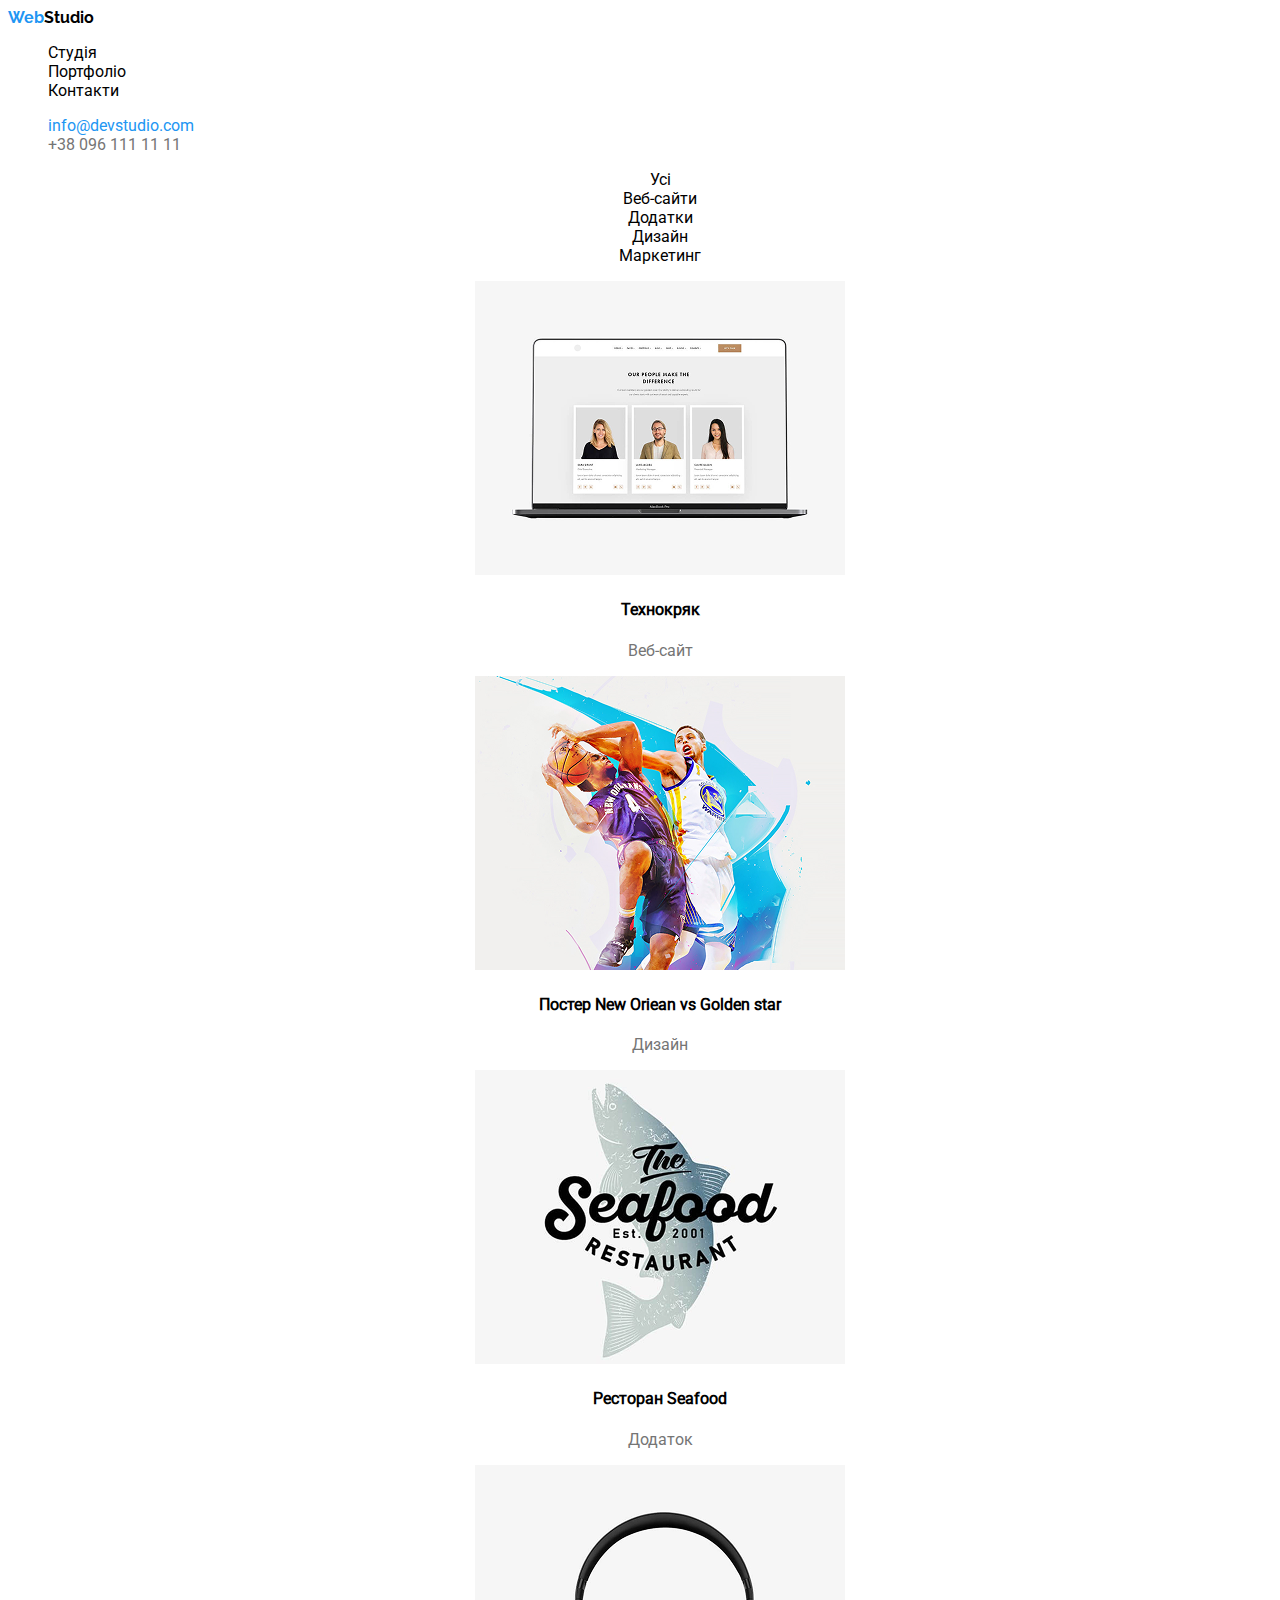
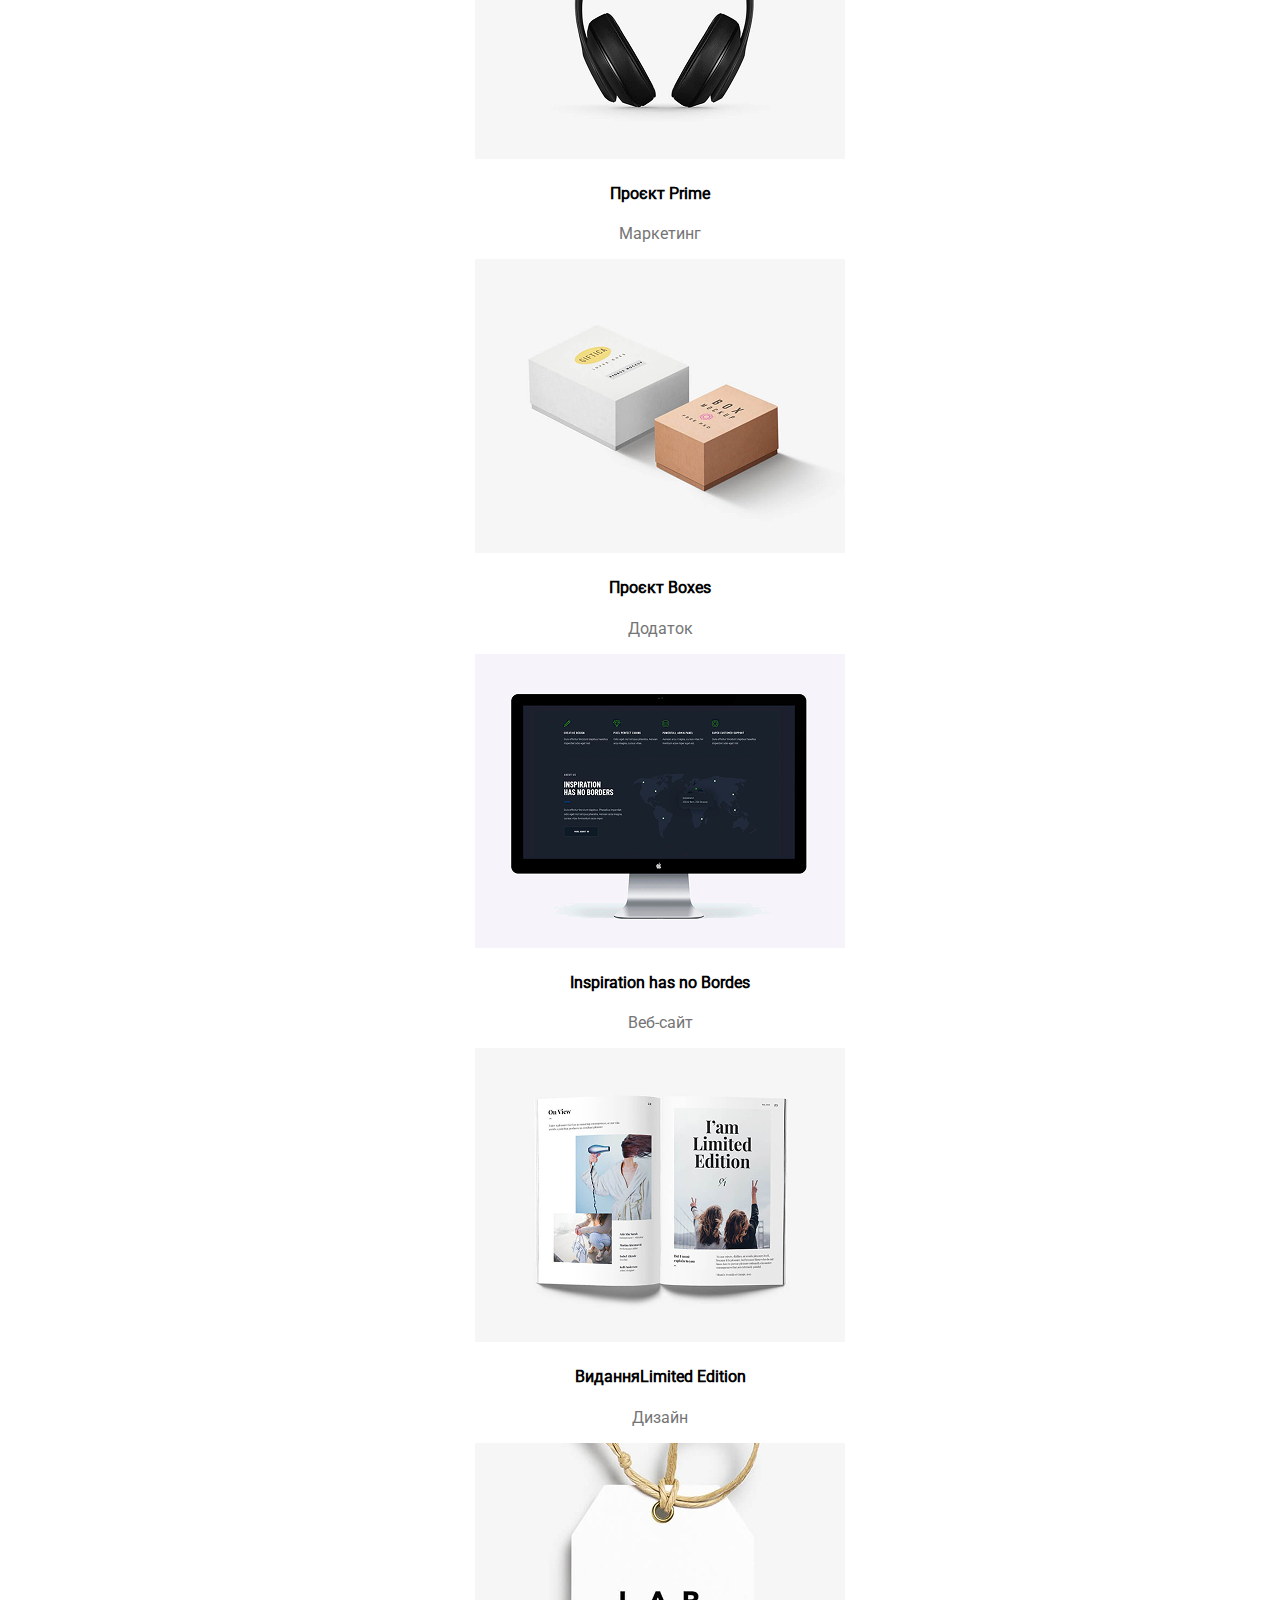
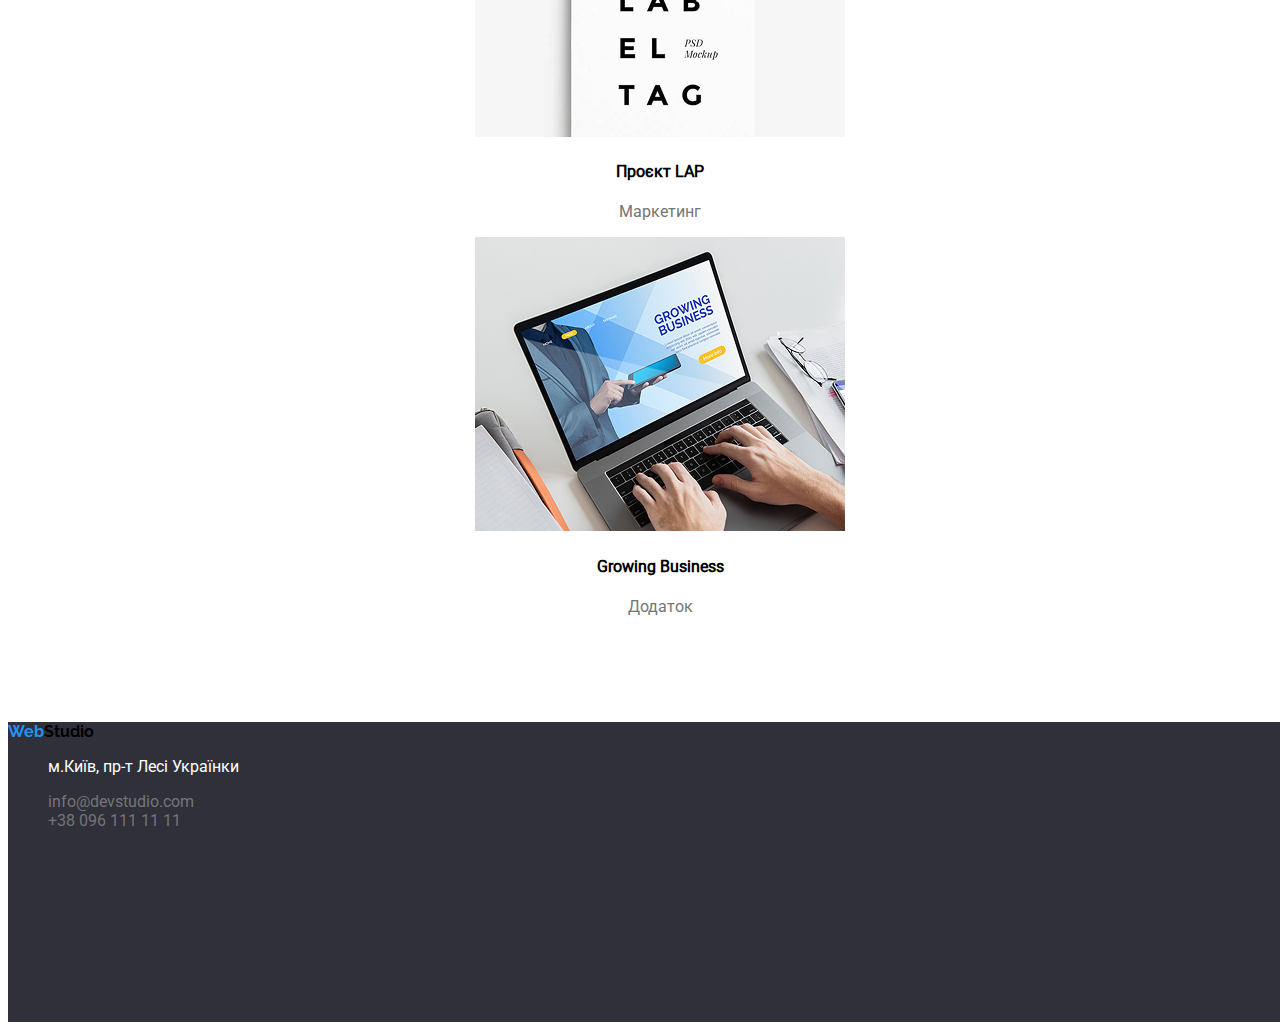
==== commit 133286d3: "hw5" ====
--- a/index2.html
+++ b/index2.html
@@ -10,7 +10,6 @@
 <link rel="apple-touch-icon" sizes="180x180" href="R.gif" />
 <link rel="manifest" href="R.gif" />
 <link rel="stylesheet" href="styles.css">
-
     <title>Document</title>
 </head>
 <body class="body2">
--- a/styles.css
+++ b/styles.css
@@ -17,6 +17,10 @@
     font-style: normal;
 }
 
+a {
+    text-decoration: none;
+}
+
 .aMain1 {color: #2196F3;
      font-family:Raleway-Bold;
     }
